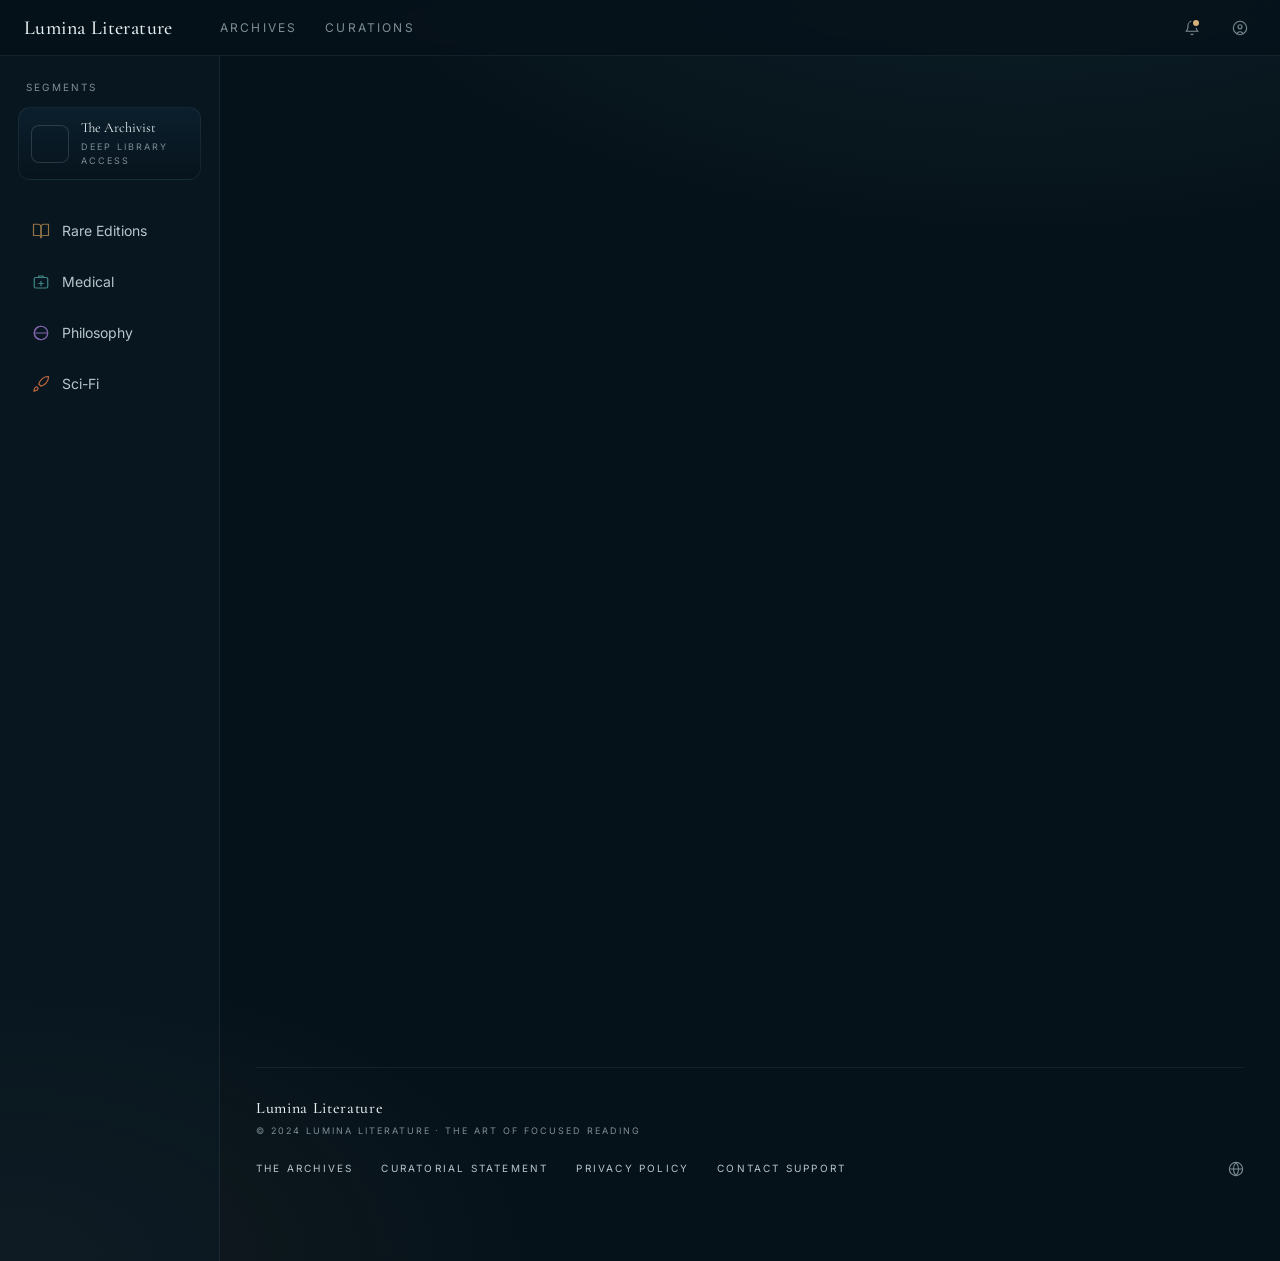
==== librarian.html @ d2cdc685 "Duplicate Lumina Literature design as starting baseline Imported source design (HTML, CSS, JS, video" ====
<!doctype html>
<html lang="en">
<head>
  <meta charset="utf-8" />
  <meta name="viewport" content="width=device-width, initial-scale=1" />
  <title>Lumina Literature — The Librarian's Study</title>
  <link rel="preconnect" href="https://fonts.googleapis.com" />
  <link rel="preconnect" href="https://fonts.gstatic.com" crossorigin />
  <link href="https://fonts.googleapis.com/css2?family=Cormorant+Garamond:ital,wght@0,400;0,500;0,600;1,400;1,500&family=Inter:wght@400;500;600&display=swap" rel="stylesheet" />
  <link rel="stylesheet" href="css/styles.css" />
</head>
<body>
  <div class="app">
    <header class="topbar">
      <a class="brand" href="index.html">Lumina Literature</a>
      <nav class="topnav">
        <a href="index.html">Archives</a>
        <a href="marketplace.html">Curations</a>
      </nav>
      <div class="topbar-right">
        <button class="icon-btn has-dot" aria-label="notifications">
          <svg width="16" height="16" viewBox="0 0 24 24" fill="none" stroke="currentColor" stroke-width="1.6" stroke-linecap="round" stroke-linejoin="round"><path d="M6 8a6 6 0 0 1 12 0c0 7 3 9 3 9H3s3-2 3-9"/><path d="M10.3 21a1.94 1.94 0 0 0 3.4 0"/></svg>
        </button>
        <button class="icon-btn" aria-label="profile">
          <svg width="16" height="16" viewBox="0 0 24 24" fill="none" stroke="currentColor" stroke-width="1.6" stroke-linecap="round" stroke-linejoin="round"><circle cx="12" cy="12" r="10"/><circle cx="12" cy="10" r="3"/><path d="M7 20.7c1-2 2.9-3.2 5-3.2s4 1.2 5 3.2"/></svg>
        </button>
        <button class="icon-btn menu-toggle" aria-label="menu">
          <svg width="16" height="16" viewBox="0 0 24 24" fill="none" stroke="currentColor" stroke-width="2"><line x1="4" y1="6" x2="20" y2="6"/><line x1="4" y1="12" x2="20" y2="12"/><line x1="4" y1="18" x2="20" y2="18"/></svg>
        </button>
      </div>
    </header>

    <aside class="sidebar">
      <div class="side-section">
        <div class="side-title">Segments</div>
        <div class="side-profile">
          <div class="avatar" style="background-image:url('https://images.unsplash.com/photo-1507003211169-0a1dd7228f2d?w=120&q=80')"></div>
          <div>
            <div class="name">The Archivist</div>
            <div class="role">Deep Library Access</div>
          </div>
        </div>
      </div>
      <div class="side-section">
        <div class="side-list" style="display:flex; flex-direction:column; gap:6px;">
          <a href="rare.html" class="side-link rare">
            <svg class="icn" viewBox="0 0 24 24" fill="none" stroke="currentColor" stroke-width="1.6" stroke-linecap="round" stroke-linejoin="round"><path d="M2 3h6a4 4 0 0 1 4 4v14a3 3 0 0 0-3-3H2z"/><path d="M22 3h-6a4 4 0 0 0-4 4v14a3 3 0 0 1 3-3h7z"/></svg>
            <span class="label">Rare Editions</span>
          </a>
          <a href="marketplace.html" class="side-link medical">
            <svg class="icn" viewBox="0 0 24 24" fill="none" stroke="currentColor" stroke-width="1.6" stroke-linecap="round" stroke-linejoin="round"><rect x="3" y="6" width="18" height="14" rx="2"/><path d="M12 11v6M9 14h6"/><path d="M9 6V4h6v2"/></svg>
            <span class="label">Medical</span>
          </a>
          <a href="philosophy.html" class="side-link philosophy">
            <svg class="icn" viewBox="0 0 24 24" fill="none" stroke="currentColor" stroke-width="1.6" stroke-linecap="round" stroke-linejoin="round"><circle cx="12" cy="12" r="9"/><path d="M12 3a9 9 0 0 0 0 18M3 12h18"/></svg>
            <span class="label">Philosophy</span>
          </a>
          <a href="scifi.html" class="side-link scifi">
            <svg class="icn" viewBox="0 0 24 24" fill="none" stroke="currentColor" stroke-width="1.6" stroke-linecap="round" stroke-linejoin="round"><path d="M4.5 16.5c-1.5 1.26-2 5-2 5s3.74-.5 5-2c.71-.84.7-2.13-.09-2.91a2.18 2.18 0 0 0-2.91-.09z"/><path d="M12 15l-3-3a22 22 0 0 1 2-3.95A12.88 12.88 0 0 1 22 2c0 2.72-.78 7.5-6 11a22.35 22.35 0 0 1-4 2z"/></svg>
            <span class="label">Sci-Fi</span>
          </a>
        </div>
      </div>
    </aside>

    <main class="main">
      <header class="page-head reveal" data-reveal>
        <div>
          <h1>The Librarian's Study</h1>
          <p>Ask about any volume, era, or philosophical thread. I have scoured the depths of the Lumina Archives for your query.</p>
        </div>
      </header>

      <section class="study">
        <div class="study-main">
          <div class="chat reveal" data-reveal>
            <div class="chat-msgs" id="chat-msgs">
              <div class="msg-row bot">
                <div class="msg-avatar">
                  <svg viewBox="0 0 24 24" fill="none" stroke="currentColor" stroke-width="1.8"><path d="M2 3h6a4 4 0 0 1 4 4v14a3 3 0 0 0-3-3H2z"/><path d="M22 3h-6a4 4 0 0 0-4 4v14a3 3 0 0 1 3-3h7z"/></svg>
                </div>
                <div class="msg bot">
                  Welcome to the Study. I have indexed the latest acquisitions from the
                  <em>Mid-Century Surrealism</em> wing. Are you seeking something that explores
                  the boundaries of reality, or perhaps a more structured philosophical discourse?
                </div>
              </div>
              <div class="chip-row">
                <button class="chip">Surrealist manifestos</button>
                <button class="chip">Epistemological studies</button>
              </div>
              <div class="msg-row user">
                <div class="msg-avatar">
                  <svg viewBox="0 0 24 24" fill="none" stroke="currentColor" stroke-width="1.8"><circle cx="12" cy="12" r="10"/><circle cx="12" cy="10" r="3"/><path d="M7 20.7c1-2 2.9-3.2 5-3.2s4 1.2 5 3.2"/></svg>
                </div>
                <div class="msg user">
                  I'm looking for something that feels like a "private library at midnight"
                  — atmospheric, dense, and intellectually demanding.
                </div>
              </div>
              <div class="msg-row bot">
                <div class="msg-avatar">
                  <svg viewBox="0 0 24 24" fill="none" stroke="currentColor" stroke-width="1.8"><path d="M2 3h6a4 4 0 0 1 4 4v14a3 3 0 0 0-3-3H2z"/><path d="M22 3h-6a4 4 0 0 0-4 4v14a3 3 0 0 1 3-3h7z"/></svg>
                </div>
                <div class="msg bot">
                  A sublime choice. Based on that "midnight" aura, I've curated three volumes
                  that possess the weight and shadows you're seeking.
                  <div class="recs">
                    <article class="rec">
                      <div class="cover" style="background:
                        linear-gradient(180deg, rgba(7,21,30,0.2) 0%, rgba(7,21,30,0.6) 100%),
                        url('https://images.unsplash.com/photo-1495640388908-05fa85288e61?w=600&q=80') center/cover no-repeat;"></div>
                      <h5>The Midnight Chronicles</h5>
                      <div class="sub">Eldon Wycliffe</div>
                    </article>
                    <article class="rec">
                      <div class="cover" style="background:
                        linear-gradient(180deg, rgba(7,21,30,0.2) 0%, rgba(7,21,30,0.6) 100%),
                        url('https://images.unsplash.com/photo-1521587760476-6c12a4b040da?w=600&q=80') center/cover no-repeat;"></div>
                      <h5>Silent Echoes of Reason</h5>
                      <div class="sub">F. Vianni Moreau</div>
                    </article>
                  </div>
                </div>
              </div>
            </div>

            <form class="composer" id="composer">
              <input id="prompt" placeholder="Message the Archivist..." />
              <button type="submit" class="send" aria-label="send">
                <svg width="16" height="16" viewBox="0 0 24 24" fill="none" stroke="currentColor" stroke-width="2" stroke-linecap="round" stroke-linejoin="round"><line x1="12" y1="19" x2="12" y2="5"/><polyline points="5 12 12 5 19 12"/></svg>
              </button>
            </form>
          </div>
        </div>

        <aside>
          <div class="aura-panel reveal" data-reveal>
            <div class="head">
              <span>Library Aura</span>
              <svg width="14" height="14" viewBox="0 0 24 24" fill="none" stroke="currentColor" stroke-width="1.5" opacity="0.4"><rect x="3" y="3" width="7" height="7"/><rect x="14" y="3" width="7" height="7"/><rect x="3" y="14" width="7" height="7"/><rect x="14" y="14" width="7" height="7"/></svg>
            </div>
            <div class="aura-visual"></div>
            <div class="aura-stat">
              <div class="row"><span>Atmosphere</span><span class="val">92% Dense</span></div>
              <div class="bar"><div class="fill" style="width: 92%;"></div></div>
            </div>
            <div class="aura-stat">
              <div class="row"><span>Intellectual Rigor</span><span class="val">88% High</span></div>
              <div class="bar"><div class="fill" style="width: 88%;"></div></div>
            </div>
            <div class="aura-stat">
              <div class="row"><span>Chronology</span><span class="val">19th Century</span></div>
              <div class="bar"><div class="fill" style="width: 72%;"></div></div>
            </div>
          </div>

          <div class="insight reveal" data-reveal>
            <div class="quote-glyph">"</div>
            <h3>Curator's Insight</h3>
            <blockquote>
              The midnight reader doesn't seek escape, but a deeper immersion into the
              silence that exists between the printed word. These selections require a
              patient mind and a steady hand.
            </blockquote>
            <div class="signature">Archivist's Signature</div>
          </div>

          <div class="themes-block reveal" data-reveal>
            <div class="themes-label">Associated Themes</div>
            <div class="themes-list">
              <span class="theme-pill">Noir Aesthetic</span>
              <span class="theme-pill">Existentialism</span>
              <span class="theme-pill">Tome</span>
              <span class="theme-pill">Night Sky</span>
            </div>
          </div>
        </aside>
      </section>

      <footer class="footer">
        <div class="brand-blk">
          Lumina Literature
          <div class="copyright">© 2024 Lumina Literature · The Art of Focused Reading</div>
        </div>
        <div class="links">
          <a href="#">The Archives</a>
          <a href="#">Curatorial Statement</a>
          <a href="#">Privacy Policy</a>
          <a href="#">Contact Support</a>
        </div>
        <div class="icons">
          <a href="#" aria-label="web"><svg width="16" height="16" viewBox="0 0 24 24" fill="none" stroke="currentColor" stroke-width="1.6"><circle cx="12" cy="12" r="10"/><path d="M2 12h20M12 2a15 15 0 0 1 0 20M12 2a15 15 0 0 0 0 20"/></svg></a>
        </div>
      </footer>
    </main>
  </div>

  <script type="module" src="/js/app.js"></script>
</body>
</html>
---- css/styles.css ----
/* Lumina Literature — shared styles */
:root {
  --bg-0: #06121a;
  --bg-1: #0a1d2a;
  --bg-2: #0f2735;
  --bg-3: #143040;
  --line: rgba(180, 210, 220, 0.08);
  --line-strong: rgba(180, 210, 220, 0.18);
  --ink: #e7eef0;
  --ink-soft: #b8c6cc;
  --ink-mute: #7d8e94;
  --gold: #d6b27a;
  --gold-soft: #b89968;
  --teal: #4ea3a0;
  --accent: #c3a572;
  --danger: #d97c66;
  --rare: #b88a52;
  --philosophy: #a17ad1;
  --scifi: #ec7d4a;
  --medical: #4ea3a0;
  --serif: 'Cormorant Garamond', 'EB Garamond', 'Playfair Display', Georgia, serif;
  --sans: 'Inter', system-ui, -apple-system, 'Segoe UI', sans-serif;
}

* { box-sizing: border-box; margin: 0; padding: 0; }

html, body {
  background: var(--bg-0);
  color: var(--ink);
  font-family: var(--sans);
  font-size: 14px;
  line-height: 1.5;
  min-height: 100vh;
  -webkit-font-smoothing: antialiased;
}

body {
  background:
    radial-gradient(1200px 600px at 80% -10%, rgba(78, 163, 160, 0.12), transparent 60%),
    radial-gradient(900px 500px at 0% 100%, rgba(214, 178, 122, 0.06), transparent 60%),
    var(--bg-0);
}

a { color: inherit; text-decoration: none; }
button { font-family: inherit; cursor: pointer; border: none; background: none; color: inherit; }

.app { display: grid; grid-template-columns: 240px 1fr; min-height: 100vh; }

.topbar {
  grid-column: 1 / -1; display: grid;
  grid-template-columns: 240px 1fr auto;
  align-items: center; height: 56px;
  padding: 0 24px 0 0;
  border-bottom: 1px solid var(--line);
  background: rgba(6, 18, 26, 0.85);
  backdrop-filter: blur(8px);
  position: sticky; top: 0; z-index: 50;
}

.brand { font-family: var(--serif); font-size: 20px; letter-spacing: 0.02em; padding: 0 24px; color: var(--ink); font-weight: 500; text-decoration: none; display: inline-flex; align-items: center; height: 100%; transition: color 0.2s ease; }
.brand:hover { color: var(--gold); }

.topnav { display: flex; gap: 28px; align-items: center; }
.topnav a { font-size: 12px; letter-spacing: 0.18em; text-transform: uppercase; color: var(--ink-mute); transition: color 0.2s ease; }
.topnav a:hover, .topnav a.active { color: var(--ink); }

.topbar-right { display: flex; gap: 16px; align-items: center; }
.search {
  background: var(--bg-2); border: 1px solid var(--line);
  border-radius: 6px; padding: 6px 12px 6px 30px;
  font-size: 12px; color: var(--ink-soft); width: 220px;
  background-image: url("data:image/svg+xml;utf8,<svg xmlns='http://www.w3.org/2000/svg' width='14' height='14' viewBox='0 0 24 24' fill='none' stroke='%237d8e94' stroke-width='2' stroke-linecap='round' stroke-linejoin='round'><circle cx='11' cy='11' r='8'/><path d='m21 21-4.3-4.3'/></svg>");
  background-repeat: no-repeat; background-position: 10px center;
}
.search:focus { outline: none; border-color: var(--line-strong); }

.icon-btn { width: 32px; height: 32px; border-radius: 6px; display: inline-flex; align-items: center; justify-content: center; color: var(--ink-mute); transition: background 0.2s ease, color 0.2s ease; }
.icon-btn:hover { background: var(--bg-2); color: var(--ink); }

.sidebar { border-right: 1px solid var(--line); padding: 24px 18px; background: rgba(10, 29, 42, 0.4); min-height: calc(100vh - 56px); }
.side-section { margin-bottom: 28px; }
.side-title { font-size: 10px; letter-spacing: 0.22em; text-transform: uppercase; color: var(--ink-mute); margin-bottom: 12px; padding: 0 8px; }
.side-list { list-style: none; display: flex; flex-direction: column; gap: 2px; }
.side-item { display: flex; align-items: center; gap: 10px; padding: 8px 10px; border-radius: 6px; font-size: 13px; color: var(--ink-soft); cursor: pointer; transition: background 0.15s ease, color 0.15s ease; }
.side-item:hover { background: rgba(255,255,255,0.03); color: var(--ink); }
.side-item.active { background: rgba(78, 163, 160, 0.08); color: var(--ink); }
.side-item .dot { width: 8px; height: 8px; border-radius: 2px; background: var(--ink-mute); flex-shrink: 0; }
.side-item.rare .dot { background: var(--rare); }
.side-item.medical .dot { background: var(--medical); }
.side-item.philosophy .dot { background: var(--philosophy); }
.side-item.scifi .dot { background: var(--scifi); }

.main { padding: 36px 48px 64px; overflow: hidden; }

.hero {
  position: relative; border-radius: 14px; overflow: hidden;
  border: 1px solid var(--line);
  background:
    radial-gradient(800px 400px at 80% 20%, rgba(78, 163, 160, 0.18), transparent 60%),
    linear-gradient(180deg, #0d2230, #07151e 70%);
  padding: 56px 56px 72px; min-height: 480px;
  display: flex; flex-direction: column; justify-content: center;
  isolation: isolate;
}
.hero::before {
  content: ''; position: absolute; inset: 0;
  background:
    linear-gradient(135deg, rgba(13, 34, 48, 0.55) 0%, rgba(7, 21, 30, 0.85) 100%),
    url('https://images.unsplash.com/photo-1507842217343-583bb7270b66?w=1800&q=80') center/cover no-repeat;
  z-index: 0;
}
.hero-canvas {
  position: absolute; inset: 0;
  width: 100%; height: 100%;
  z-index: 1; pointer-events: none;
  display: block;
}
.hero::after {
  content: ''; position: absolute; inset: 0;
  background:
    radial-gradient(70% 100% at 0% 100%, rgba(7, 21, 30, 0.75), transparent 60%),
    linear-gradient(90deg, rgba(7, 21, 30, 0.5) 0%, transparent 55%);
  z-index: 2; pointer-events: none;
}
.hero-illustration { display: none; }
.hero > .reveal,
.hero > h1,
.hero > p,
.hero > .cta-row { position: relative; z-index: 3; }

.thumb {
  filter: grayscale(0.55) contrast(1.05) brightness(0.95);
  transition: transform 0.25s ease, border-color 0.25s ease, filter 0.25s ease;
}
.thumb:hover { filter: grayscale(0.2) contrast(1.05) brightness(1); }

.book .cover, .feature-card .bg, .ambient, .rec .cover, .volume-card .bg {
  background-size: cover !important;
  background-position: center !important;
}

.eyebrow { display: inline-flex; align-items: center; gap: 8px; font-size: 10px; letter-spacing: 0.32em; text-transform: uppercase; color: var(--gold); margin-bottom: 24px; }
.eyebrow::before { content: ''; display: inline-block; width: 24px; height: 1px; background: var(--gold); }

.hero h1 { font-family: var(--serif); font-weight: 400; font-size: clamp(40px, 5vw, 64px); line-height: 1.05; letter-spacing: 0.005em; max-width: 16ch; margin-bottom: 22px; }
.hero h1 em { font-style: italic; color: var(--gold); }
.hero p.lede { color: var(--ink-soft); max-width: 46ch; font-size: 15px; margin-bottom: 32px; }

.cta-row { display: flex; gap: 12px; }
.btn { display: inline-flex; align-items: center; gap: 10px; padding: 12px 22px; border-radius: 6px; font-size: 11px; letter-spacing: 0.2em; text-transform: uppercase; border: 1px solid transparent; transition: transform 0.15s ease, background 0.2s ease, border-color 0.2s ease; }
.btn-primary { background: var(--gold); color: #1a1208; font-weight: 600; }
.btn-primary:hover { background: #e3c28a; transform: translateY(-1px); }
.btn-ghost { background: transparent; color: var(--ink); border-color: var(--line-strong); }
.btn-ghost:hover { border-color: var(--ink-soft); }

.section { margin-top: 48px; }
.section-head { display: flex; align-items: baseline; justify-content: space-between; margin-bottom: 18px; }
.section-head h2 { font-family: var(--serif); font-size: 22px; font-weight: 500; letter-spacing: 0.01em; }
.section-head .more { font-size: 10px; letter-spacing: 0.22em; text-transform: uppercase; color: var(--ink-mute); }
.section-head .more:hover { color: var(--ink); }

.trending { display: grid; grid-template-columns: 1.4fr 1fr; gap: 20px; }
.volume-card { position: relative; border-radius: 12px; overflow: hidden; border: 1px solid var(--line); background: var(--bg-1); min-height: 240px; display: flex; align-items: flex-end; padding: 22px; transition: transform 0.25s ease, border-color 0.25s ease; isolation: isolate; }
.volume-card::before { content: ''; position: absolute; inset: 0; background: linear-gradient(180deg, transparent 30%, rgba(0,0,0,0.7) 100%); z-index: 1; }
.volume-card .bg { position: absolute; inset: 0; z-index: 0; background-size: cover; background-position: center; transition: transform 0.6s ease; }
.volume-card:hover { transform: translateY(-3px); border-color: var(--line-strong); }
.volume-card:hover .bg { transform: scale(1.04); }
.volume-card .meta { position: relative; z-index: 2; color: var(--ink); }
.volume-card .tag { display: inline-block; font-size: 9px; letter-spacing: 0.28em; text-transform: uppercase; color: var(--gold); margin-bottom: 10px; }
.volume-card h3 { font-family: var(--serif); font-size: 26px; font-weight: 500; line-height: 1.15; margin-bottom: 8px; max-width: 18ch; }
.volume-card p { font-size: 13px; color: var(--ink-soft); max-width: 38ch; }
.volume-card .curator { margin-top: 12px; font-size: 11px; color: var(--ink-mute); letter-spacing: 0.06em; }

.curated { display: grid; grid-template-columns: 280px 1fr; gap: 24px; align-items: start; }
.curated-intro h2 { font-family: var(--serif); font-size: 22px; font-weight: 500; margin-bottom: 12px; }
.curated-intro p { font-size: 13px; color: var(--ink-soft); }
.curated-list { list-style: none; margin-top: 18px; display: flex; flex-direction: column; gap: 6px; }
.curated-list li { display: flex; align-items: center; gap: 10px; font-size: 13px; padding: 8px 10px; border-radius: 6px; color: var(--ink-soft); cursor: pointer; transition: background 0.15s ease, color 0.15s ease; }
.curated-list li:hover { background: rgba(255,255,255,0.03); color: var(--ink); }
.curated-list li::before { content: ''; width: 8px; height: 8px; border-radius: 2px; background: currentColor; }
.curated-list li.rare { color: var(--rare); }
.curated-list li.medical { color: var(--medical); }
.curated-list li.philosophy { color: var(--philosophy); }
.curated-list li.scifi { color: var(--scifi); }

.curated-grid { display: grid; grid-template-columns: repeat(2, 1fr); gap: 16px; }
.thumb { aspect-ratio: 1.1 / 1; border-radius: 10px; border: 1px solid var(--line); background: var(--bg-1); background-size: cover; background-position: center; transition: transform 0.25s ease, border-color 0.25s ease; }
.thumb:hover { transform: translateY(-2px); border-color: var(--line-strong); }

.footer { margin-top: 64px; padding-top: 24px; border-top: 1px solid var(--line); display: flex; justify-content: space-between; font-size: 11px; color: var(--ink-mute); letter-spacing: 0.08em; }
.footer .links { display: flex; gap: 22px; }

.page-head { display: flex; justify-content: space-between; align-items: flex-end; margin-bottom: 28px; }
.page-head h1 { font-family: var(--serif); font-size: 38px; font-weight: 500; margin-bottom: 6px; }
.page-head p { color: var(--ink-soft); max-width: 56ch; font-size: 14px; }

.feature-row { display: grid; grid-template-columns: 1.5fr 1fr; gap: 20px; margin-bottom: 36px; }
.feature-card { position: relative; border-radius: 12px; overflow: hidden; border: 1px solid var(--line); min-height: 260px; background: linear-gradient(135deg, #0a2230, #0a1a26); padding: 26px; display: flex; flex-direction: column; justify-content: flex-end; }
.feature-card .bg { position: absolute; inset: 0; background-size: cover; background-position: center; opacity: 0.7; }
.feature-card .scrim { position: absolute; inset: 0; background: linear-gradient(180deg, transparent 30%, rgba(4,12,18,0.85)); }
.feature-card .meta { position: relative; z-index: 1; }
.feature-card .tag { font-size: 10px; letter-spacing: 0.28em; text-transform: uppercase; color: var(--gold); }
.feature-card h2 { font-family: var(--serif); font-size: 38px; font-weight: 400; line-height: 1.05; margin-top: 8px; }
.feature-card .by { color: var(--ink-mute); font-size: 12px; margin-top: 8px; letter-spacing: 0.06em; }

.notes-card { border: 1px solid var(--line); border-radius: 12px; background: linear-gradient(180deg, #0c2230, #0a1a26); padding: 22px; display: flex; flex-direction: column; }
.notes-card h3 { font-family: var(--serif); font-size: 22px; font-weight: 500; margin-bottom: 10px; }
.notes-card p { color: var(--ink-soft); font-size: 13px; margin-bottom: 14px; }
.notes-card .price { margin-top: auto; display: flex; justify-content: space-between; align-items: baseline; border-top: 1px dashed var(--line-strong); padding-top: 12px; }
.notes-card .price .num { font-family: var(--serif); font-size: 22px; color: var(--gold); }
.notes-card .price .label { font-size: 10px; letter-spacing: 0.18em; color: var(--ink-mute); text-transform: uppercase; }

.catalog { display: grid; grid-template-columns: repeat(4, 1fr); gap: 18px; }
.book { border: 1px solid var(--line); border-radius: 12px; background: var(--bg-1); padding: 14px; display: flex; flex-direction: column; transition: transform 0.25s ease, border-color 0.25s ease; }
.book:hover { transform: translateY(-3px); border-color: var(--line-strong); }
.book .cover { aspect-ratio: 1 / 1.1; border-radius: 8px; background: linear-gradient(135deg, #1a3445, #0c1d2a); background-size: cover; background-position: center; margin-bottom: 14px; position: relative; overflow: hidden; }
.book .cover::after { content: ''; position: absolute; inset: 0; box-shadow: inset 0 -40px 60px rgba(0,0,0,0.5); }
.book h4 { font-family: var(--serif); font-size: 18px; font-weight: 500; margin-bottom: 4px; }
.book .sub { font-size: 11px; color: var(--ink-mute); letter-spacing: 0.1em; text-transform: uppercase; margin-bottom: 12px; }
.book .row { margin-top: auto; display: flex; justify-content: space-between; align-items: center; }
.book .price-tag { font-family: var(--serif); font-size: 18px; color: var(--gold); }
.book .add { font-size: 10px; letter-spacing: 0.18em; text-transform: uppercase; color: var(--ink-soft); border: 1px solid var(--line-strong); border-radius: 4px; padding: 6px 10px; transition: background 0.15s ease, color 0.15s ease; }
.book .add:hover { background: var(--gold); color: #1a1208; border-color: var(--gold); }

.divider-quote { margin: 64px auto; text-align: center; font-family: var(--serif); font-style: italic; color: var(--ink-mute); max-width: 50ch; font-size: 14px; letter-spacing: 0.06em; }

.study { display: grid; grid-template-columns: 1fr 320px; gap: 22px; align-items: start; }
.study-main { display: flex; flex-direction: column; gap: 22px; }
.ambient-row { display: grid; grid-template-columns: repeat(2, 1fr); gap: 16px; }
.ambient { border: 1px solid var(--line); border-radius: 10px; background: var(--bg-1); height: 100px; background-size: cover; background-position: center; }

.chat { border: 1px solid var(--line); border-radius: 14px; background: linear-gradient(180deg, rgba(10,29,42,0.6), rgba(7,18,26,0.6)); padding: 22px; min-height: 380px; display: flex; flex-direction: column; gap: 16px; }
.chat-msgs { display: flex; flex-direction: column; gap: 14px; }

.msg { max-width: 80%; padding: 12px 16px; font-size: 13px; line-height: 1.55; border-radius: 12px; border: 1px solid var(--line); }
.msg.user { background: rgba(78, 163, 160, 0.10); border-color: rgba(78, 163, 160, 0.25); align-self: flex-end; color: var(--ink); }
.msg.bot { background: rgba(214, 178, 122, 0.06); border-color: rgba(214, 178, 122, 0.2); align-self: flex-start; color: var(--ink-soft); }
.msg .meta { font-size: 10px; letter-spacing: 0.2em; text-transform: uppercase; color: var(--ink-mute); margin-bottom: 6px; }

.recs { display: grid; grid-template-columns: repeat(2, 1fr); gap: 12px; margin-top: 4px; }
.rec { border: 1px solid var(--line-strong); border-radius: 10px; padding: 10px; background: var(--bg-2); }
.rec .cover { aspect-ratio: 1 / 0.95; border-radius: 6px; background: linear-gradient(135deg, #2a1a14, #0c0608); background-size: cover; background-position: center; margin-bottom: 8px; }
.rec h5 { font-family: var(--serif); font-size: 14px; font-weight: 500; }
.rec .sub { font-size: 10px; color: var(--ink-mute); letter-spacing: 0.12em; text-transform: uppercase; margin-top: 2px; }

.composer { margin-top: auto; display: flex; gap: 8px; border: 1px solid var(--line); border-radius: 10px; background: var(--bg-2); padding: 6px 6px 6px 14px; align-items: center; }
.composer input { flex: 1; background: transparent; border: none; color: var(--ink); font: inherit; outline: none; font-size: 13px; padding: 8px 0; }
.composer input::placeholder { color: var(--ink-mute); }
.composer .send { background: var(--gold); color: #1a1208; border-radius: 6px; padding: 8px 14px; font-size: 11px; letter-spacing: 0.18em; text-transform: uppercase; font-weight: 600; }
.composer .send:hover { background: #e3c28a; }

.insight { border: 1px solid var(--line); border-radius: 12px; padding: 22px; background: linear-gradient(180deg, rgba(78,163,160,0.08), rgba(7,18,26,0.4)); position: sticky; top: 80px; }
.insight h3 { font-family: var(--serif); font-size: 18px; font-weight: 500; margin-bottom: 12px; }
.insight blockquote { font-family: var(--serif); font-style: italic; color: var(--ink-soft); border-left: 2px solid var(--gold); padding-left: 12px; font-size: 14px; line-height: 1.55; margin-bottom: 16px; }
.insight .small { font-size: 11px; color: var(--ink-mute); letter-spacing: 0.12em; text-transform: uppercase; margin-bottom: 10px; }
.insight ul { list-style: none; display: flex; flex-direction: column; gap: 8px; }
.insight ul li { font-size: 12px; color: var(--ink-soft); display: flex; gap: 10px; align-items: baseline; }
.insight ul li::before { content: '•'; color: var(--gold); }

.reveal { opacity: 0; }

img, svg, video { max-width: 100%; height: auto; display: block; }

/* ============ Responsive ============ */

@media (max-width: 1280px) {
  .main { padding: 32px 36px 56px; }
  .catalog { gap: 14px; }
  .topbar { grid-template-columns: 220px 1fr auto; }
  .app { grid-template-columns: 220px 1fr; }
}

@media (max-width: 1100px) {
  .app { grid-template-columns: 1fr; }
  .topbar { grid-template-columns: auto 1fr auto; padding-right: 16px; }
  .brand { padding: 0 18px; }
  .sidebar {
    position: fixed; top: 56px; left: 0;
    width: 280px; max-width: 86vw; height: calc(100vh - 56px);
    z-index: 60; background: var(--bg-1);
    transform: translateX(-105%);
    transition: transform 0.3s ease;
    overflow-y: auto;
    border-right: 1px solid var(--line-strong);
  }
  body.sidebar-open .sidebar { transform: translateX(0); }
  body.sidebar-open::after {
    content: ''; position: fixed; inset: 56px 0 0 0;
    background: rgba(0,0,0,0.55); z-index: 55;
    backdrop-filter: blur(2px);
  }
  .main { padding: 28px 32px 56px; }
  .trending, .feature-row, .study, .curated { grid-template-columns: 1fr; }
  .catalog { grid-template-columns: repeat(3, 1fr); }
  .hero { padding: 48px 40px 56px; min-height: 380px; }
  .insight { position: static; }
}

@media (max-width: 820px) {
  .topnav { gap: 18px; }
  .topnav a { font-size: 11px; letter-spacing: 0.14em; }
  .search { width: 160px; }
  .main { padding: 24px 20px 48px; }
  .hero { padding: 40px 28px 48px; min-height: 340px; }
  .hero h1 { font-size: clamp(34px, 6vw, 48px); }
  .catalog { grid-template-columns: repeat(2, 1fr); }
  .page-head { flex-direction: column; align-items: flex-start; gap: 12px; }
  .page-head h1 { font-size: 30px; }
  .feature-card h2 { font-size: 30px; }
  .feature-card { min-height: 220px; padding: 22px; }
  .notes-card { padding: 20px; }
  .section { margin-top: 40px; }
  .footer { flex-wrap: wrap; gap: 12px; }
}

@media (max-width: 640px) {
  .topbar { height: 52px; padding: 0 10px 0 0; }
  .brand { font-size: 17px; padding: 0 12px; letter-spacing: 0.01em; }
  .topnav { display: none; }
  .search { display: none; }
  .topbar-right { gap: 6px; }
  .icon-btn { width: 36px; height: 36px; }
  .sidebar { top: 52px; height: calc(100vh - 52px); }
  body.sidebar-open::after { inset: 52px 0 0 0; }
  .main { padding: 20px 16px 40px; }
  .hero { padding: 32px 22px 40px; border-radius: 10px; min-height: 280px; }
  .hero h1 { font-size: clamp(28px, 8vw, 40px); margin-bottom: 16px; max-width: 100%; }
  .hero p.lede { font-size: 14px; margin-bottom: 22px; }
  .cta-row { flex-direction: column; align-items: stretch; }
  .btn { justify-content: center; padding: 13px 20px; }
  .section { margin-top: 32px; }
  .section-head { flex-wrap: wrap; gap: 8px; }
  .section-head h2 { font-size: 19px; }
  .volume-card { min-height: 200px; padding: 18px; }
  .volume-card h3 { font-size: 22px; }
  .curated-grid { gap: 12px; }
  .ambient-row { grid-template-columns: 1fr; }
  .ambient { height: 80px; }
  .feature-card { min-height: 200px; padding: 18px; }
  .feature-card h2 { font-size: 26px; }
  .notes-card { padding: 18px; }
  .catalog { grid-template-columns: repeat(2, 1fr); gap: 12px; }
  .book { padding: 12px; }
  .book h4 { font-size: 16px; }
  .book .price-tag { font-size: 16px; }
  .chat { padding: 16px; min-height: 320px; }
  .msg { max-width: 92%; padding: 11px 14px; }
  .recs { grid-template-columns: 1fr; }
  .insight { padding: 18px; }
  .footer { flex-direction: column; gap: 10px; align-items: flex-start; }
  .page-head h1 { font-size: 26px; }
  .divider-quote { margin: 40px auto; font-size: 13px; }
}

@media (max-width: 400px) {
  .brand { font-size: 15px; }
  .catalog { grid-template-columns: 1fr; }
  .curated-grid { grid-template-columns: 1fr; }
  .hero h1 { font-size: 26px; }
  .feature-card h2 { font-size: 22px; }
}

@media (hover: none) {
  .volume-card:hover, .thumb:hover, .book:hover { transform: none; }
  .volume-card:hover .bg { transform: none; }
}

/* ========================================================================
   Design v2 — Lumina Literature mockup components
   ======================================================================== */

/* --- Top bar refinements --- */
.topbar { padding-right: 24px; }
.topnav a { position: relative; padding: 18px 0; }
.topnav a.active { color: var(--ink); }
.topnav a.active::after {
  content: ''; position: absolute; left: 0; right: 0; bottom: 14px;
  height: 1px; background: var(--ink);
}
.icon-btn { position: relative; }
.icon-btn.has-dot::after {
  content: ''; position: absolute; top: 8px; right: 9px;
  width: 6px; height: 6px; border-radius: 50%; background: var(--gold);
  box-shadow: 0 0 0 2px var(--bg-0);
}
.menu-toggle { display: none; }
@media (max-width: 1100px) {
  .menu-toggle { display: inline-flex; }
}

/* --- App layout variants --- */
.app.no-sidebar { grid-template-columns: 1fr; }
.app.no-sidebar .topbar { grid-template-columns: auto 1fr auto; }
.app.no-sidebar .brand { padding-left: 32px; }
.app.no-sidebar > .main { grid-column: 1 / -1; }
.app.no-sidebar .sidebar { display: none; }

/* --- Sidebar profile + segments --- */
.side-profile {
  display: flex; gap: 12px; align-items: center;
  padding: 12px; margin-bottom: 18px;
  border: 1px solid var(--line); border-radius: 12px;
  background: linear-gradient(180deg, rgba(13,34,48,0.8), rgba(7,18,26,0.4));
}
.side-profile .avatar {
  width: 38px; height: 38px; border-radius: 8px;
  background: linear-gradient(135deg, #2a1d10, #06131c);
  background-size: cover; background-position: center;
  border: 1px solid var(--line-strong); flex-shrink: 0;
}
.side-profile .name { font-family: var(--serif); font-size: 14px; color: var(--ink); line-height: 1.15; }
.side-profile .role { font-size: 9px; letter-spacing: 0.22em; text-transform: uppercase; color: var(--ink-mute); margin-top: 4px; }

.segments-label .sub { font-size: 11px; color: var(--ink-mute); text-transform: none; letter-spacing: 0; margin-top: 4px; padding: 0 8px; font-family: var(--serif); }

.side-link {
  display: flex; align-items: center; gap: 12px;
  padding: 12px 14px; border-radius: 10px;
  font-size: 14px; color: var(--ink-soft);
  cursor: pointer; text-decoration: none;
  transition: background 0.15s ease, color 0.15s ease;
}
.side-link:hover, .side-link.active {
  background: rgba(255,255,255,0.04);
  color: var(--ink);
  border: 1px solid var(--line);
}
.side-link.active { background: rgba(78, 163, 160, 0.06); border-color: var(--line-strong); }
.side-link .icn { width: 18px; height: 18px; flex-shrink: 0; opacity: 0.8; }
.side-link.rare .icn { color: var(--rare); }
.side-link.medical .icn { color: var(--medical); }
.side-link.philosophy .icn { color: var(--philosophy); }
.side-link.scifi .icn { color: var(--scifi); }
.side-link .label { flex: 1; }

/* --- Hero refinements --- */
.hero { min-height: 540px; }
.hero .eyebrow { color: var(--ink-mute); margin-bottom: 18px; }
.hero h1 { letter-spacing: -0.005em; }
.hero h1 em { font-weight: 300; }
.btn-light { background: #f4ede2; color: #1a1208; }
.btn-light:hover { background: #fff; transform: translateY(-1px); }
.btn-ghost {
  background: rgba(7, 21, 30, 0.5);
  color: var(--ink);
  border: 1px solid var(--line-strong);
  backdrop-filter: blur(6px);
}
.btn-ghost svg { width: 11px; height: 11px; }

.scroll-indicator {
  position: absolute; bottom: 20px; left: 50%; transform: translateX(-50%);
  font-size: 9px; letter-spacing: 0.32em; text-transform: uppercase;
  color: var(--ink-mute); display: flex; flex-direction: column; align-items: center; gap: 8px;
  z-index: 4; pointer-events: none;
}
.scroll-indicator::after { content: ''; width: 1px; height: 26px; background: var(--ink-mute); opacity: 0.5; }

.ask-librarian {
  position: absolute; bottom: 24px; right: 24px;
  display: inline-flex; align-items: center; gap: 8px;
  padding: 10px 16px; border-radius: 999px;
  background: #f4ede2; color: #1a1208;
  font-size: 10px; letter-spacing: 0.22em; text-transform: uppercase; font-weight: 600;
  z-index: 4; text-decoration: none;
  transition: transform 0.2s ease, box-shadow 0.2s ease;
  box-shadow: 0 8px 30px rgba(0,0,0,0.4);
}
.ask-librarian:hover { transform: translateY(-1px); box-shadow: 0 12px 36px rgba(0,0,0,0.5); }
.ask-librarian svg { width: 13px; height: 13px; }

/* --- Section heads with underline accent --- */
.section-head h2 { position: relative; padding-bottom: 8px; }
.section-head h2::after {
  content: ''; position: absolute; left: 0; bottom: 0;
  width: 32px; height: 2px; background: var(--gold);
}

/* --- Volume cards (Trending) bigger version --- */
.volume-card { min-height: 320px; padding: 28px; }
.volume-card h3 { font-size: 30px; max-width: 14ch; }
.volume-card.right h3 { font-size: 26px; }
.volume-card .accent-line { width: 60px; height: 1px; background: var(--gold); margin-top: 12px; }

/* --- Curated Segments — arrow-row layout --- */
.curated { grid-template-columns: 1fr 1.2fr; gap: 36px; }
.segment-rows { display: flex; flex-direction: column; gap: 4px; margin-top: 18px; }
.segment-row {
  display: flex; align-items: center; gap: 14px;
  padding: 14px 16px; border-radius: 10px;
  border: 1px solid transparent;
  font-family: var(--serif); font-size: 18px;
  color: var(--ink); cursor: pointer; text-decoration: none;
  transition: background 0.2s ease, border-color 0.2s ease;
}
.segment-row:hover { background: rgba(10, 29, 42, 0.4); border-color: var(--line); }
.segment-row .icn { width: 18px; height: 18px; flex-shrink: 0; }
.segment-row .name { flex: 1; }
.segment-row .arr { width: 14px; height: 14px; opacity: 0.4; transition: transform 0.2s ease, opacity 0.2s ease; }
.segment-row:hover .arr { opacity: 1; transform: translateX(3px); }
.segment-row.rare .icn { color: var(--rare); }
.segment-row.medical .icn { color: var(--medical); }
.segment-row.philosophy .icn { color: var(--philosophy); }
.segment-row.scifi .icn { color: var(--scifi); }

/* --- Marketplace page-head refinements --- */
.page-head { align-items: flex-start; }
.page-head h1 { font-size: 56px; line-height: 1.05; max-width: 14ch; }
.page-head p { max-width: 50ch; margin-top: 8px; }
.accent-pill {
  display: inline-flex; align-items: center; padding: 6px 14px;
  border: 1px solid var(--medical); border-radius: 999px;
  font-size: 9px; letter-spacing: 0.26em; text-transform: uppercase;
  color: var(--medical); white-space: nowrap;
}
.accent-bar {
  height: 2px; border-radius: 1px; margin-top: 22px; margin-bottom: 38px;
  background: linear-gradient(90deg, var(--medical) 0%, var(--medical) 35%, var(--line) 35%, var(--line) 100%);
}

/* --- Feature card refinements (Anatomia Universale) --- */
.feature-card { min-height: 320px; padding: 32px; }
.feature-card .tag { color: var(--medical); margin-bottom: 8px; }
.feature-card h2 { font-size: 44px; }
.feature-card .price-row {
  display: flex; align-items: center; gap: 18px; margin-top: 24px;
}
.feature-card .review-btn {
  background: #f4ede2; color: #1a1208;
  padding: 12px 22px; border-radius: 8px;
  font-size: 11px; letter-spacing: 0.16em; text-transform: uppercase; font-weight: 600;
  border: none; cursor: pointer;
}
.feature-card .review-btn:hover { background: #fff; }
.feature-card .price-large { font-family: var(--serif); font-size: 22px; color: var(--ink); }

.notes-card .head {
  display: flex; align-items: center; gap: 10px; margin-bottom: 12px;
}
.notes-card .head .ico {
  width: 32px; height: 32px; border-radius: 6px;
  background: rgba(78,163,160,0.1); color: var(--medical);
  display: inline-flex; align-items: center; justify-content: center;
  border: 1px solid rgba(78,163,160,0.25);
}
.notes-card .stat-row {
  display: flex; justify-content: space-between; align-items: center;
  border-top: 1px solid var(--line); padding-top: 14px; margin-top: auto;
}
.notes-card .stat-label { font-size: 9px; letter-spacing: 0.22em; text-transform: uppercase; color: var(--ink-mute); }
.notes-card .stat-val { font-family: var(--serif); font-size: 22px; color: var(--ink); }

/* --- Catalog tools (filter / grid icons) --- */
.section-head .tools { display: flex; gap: 8px; }
.section-head .tools .icon-btn { width: 30px; height: 30px; }

/* --- Book card v2 (with detailed metadata + tags) --- */
.book .cover { aspect-ratio: 1 / 1.4; margin-bottom: 16px; }
.book h4 { font-size: 17px; margin-bottom: 4px; }
.book .sub { margin-bottom: 12px; }
.book .price-tag { color: var(--medical); }
.book .pillrow { display: flex; gap: 6px; flex-wrap: wrap; margin-top: 12px; padding-top: 12px; border-top: 1px solid var(--line); }
.book .pill {
  font-size: 8px; letter-spacing: 0.2em; text-transform: uppercase;
  padding: 4px 8px; border-radius: 3px;
  background: rgba(78,163,160,0.1); color: var(--medical);
  border: 1px solid rgba(78,163,160,0.3);
}
.book .pill.rare { color: var(--rare); background: rgba(184,138,82,0.1); border-color: rgba(184,138,82,0.3); }
.book .pill.bestseller { color: var(--scifi); background: rgba(236,125,74,0.1); border-color: rgba(236,125,74,0.3); }

.book.has-spark { position: relative; }
.book.has-spark .spark {
  position: absolute; bottom: -10px; right: -10px;
  width: 36px; height: 36px; border-radius: 8px;
  background: var(--bg-2); border: 1px solid var(--line-strong);
  display: inline-flex; align-items: center; justify-content: center;
  color: var(--medical); box-shadow: 0 6px 20px rgba(0,0,0,0.4);
}

/* --- TRANSITIONING TO divider --- */
.transitioning {
  margin: 80px auto 40px; text-align: center;
}
.transitioning .label { font-size: 9px; letter-spacing: 0.32em; text-transform: uppercase; color: var(--ink-mute); margin-bottom: 12px; }
.transitioning .name { font-family: var(--serif); font-size: 18px; color: var(--ink-soft); font-style: italic; }
.transitioning::after {
  content: ''; display: block; width: 80px; height: 1px; background: var(--line-strong); margin: 18px auto 0;
}

/* --- Chat refinements (avatars, white user bubble, chips) --- */
.chat { padding: 26px; gap: 18px; }
.chat-msgs { gap: 22px; }

.msg-row { display: flex; gap: 14px; align-items: flex-start; }
.msg-row.user { flex-direction: row-reverse; }
.msg-row.user .msg { background: #f4ede2; color: #1a1208; border: none; max-width: 75%; }
.msg-avatar {
  width: 36px; height: 36px; border-radius: 8px;
  background: rgba(255,255,255,0.04); border: 1px solid var(--line);
  display: inline-flex; align-items: center; justify-content: center;
  color: var(--ink-mute); flex-shrink: 0;
}
.msg-avatar svg { width: 16px; height: 16px; }
.msg-row.user .msg-avatar { background: #f4ede2; color: #1a1208; border-color: #f4ede2; }

.msg.bot { background: rgba(255,255,255,0.02); border-color: var(--line); color: var(--ink-soft); }
.msg em { color: var(--ink); font-style: italic; }

.chip-row { display: flex; gap: 8px; flex-wrap: wrap; padding-left: 50px; margin-top: -10px; }
.chip {
  padding: 8px 14px; border-radius: 999px;
  border: 1px solid var(--line-strong); background: transparent;
  font-size: 12px; color: var(--ink-soft); cursor: pointer;
  transition: background 0.15s ease, color 0.15s ease;
}
.chip:hover { background: var(--bg-2); color: var(--ink); }

.composer { padding: 12px 12px 12px 22px; border-radius: 14px; background: rgba(7, 18, 26, 0.6); }
.composer input::placeholder { color: var(--ink-mute); }
.composer .send {
  background: #f4ede2; color: #1a1208;
  width: 36px; height: 36px; padding: 0; border-radius: 10px;
  display: inline-flex; align-items: center; justify-content: center;
  font-size: 0;
}
.composer .send:hover { background: #fff; }

/* --- Library Aura panel --- */
.aura-panel {
  border: 1px solid var(--line); border-radius: 14px; padding: 22px;
  background: linear-gradient(180deg, rgba(10,29,42,0.5), rgba(7,18,26,0.3));
  margin-bottom: 18px; position: sticky; top: 80px;
}
.aura-panel .head {
  display: flex; justify-content: space-between; align-items: center;
  font-size: 10px; letter-spacing: 0.22em; text-transform: uppercase; color: var(--ink-mute);
  margin-bottom: 18px;
}
.aura-visual {
  border: 1px solid var(--line); border-radius: 12px;
  height: 170px; margin-bottom: 22px;
  background:
    radial-gradient(circle at 50% 50%, rgba(78,163,160,0.12) 0%, rgba(7,18,26,0.85) 65%),
    linear-gradient(180deg, rgba(13,34,48,0.6), rgba(7,18,26,0.3));
  position: relative;
}
.aura-visual::before {
  content: ''; position: absolute; inset: 35% 35%; border-radius: 14px;
  background: radial-gradient(circle, rgba(78,163,160,0.4), transparent 70%);
  filter: blur(20px);
  animation: pulse 4s ease-in-out infinite;
}
@keyframes pulse {
  0%, 100% { opacity: 0.5; transform: scale(1); }
  50% { opacity: 1; transform: scale(1.15); }
}
.aura-stat { margin-bottom: 16px; }
.aura-stat .row {
  display: flex; justify-content: space-between; align-items: baseline;
  font-size: 10px; letter-spacing: 0.2em; text-transform: uppercase;
  color: var(--ink-mute); margin-bottom: 6px;
}
.aura-stat .row .val { color: var(--ink); letter-spacing: 0.04em; text-transform: none; font-size: 11px; }
.aura-stat .bar { height: 2px; background: var(--bg-3); border-radius: 1px; overflow: hidden; }
.aura-stat .bar .fill {
  height: 100%; background: linear-gradient(90deg, var(--medical), var(--gold));
}

/* --- Curator's Insight — refined --- */
.insight {
  position: relative; padding: 26px;
  border: 1px solid var(--line); border-radius: 14px;
  background: linear-gradient(180deg, rgba(10,29,42,0.5), rgba(7,18,26,0.3));
  margin-bottom: 18px;
}
.insight .quote-glyph {
  position: absolute; top: 14px; right: 22px;
  font-family: var(--serif); font-size: 64px; line-height: 1;
  color: var(--ink-soft); opacity: 0.25; pointer-events: none;
}
.insight blockquote { border-left: none; padding-left: 0; font-size: 13px; }
.insight .signature {
  display: flex; align-items: center; gap: 10px;
  font-size: 10px; letter-spacing: 0.22em; text-transform: uppercase;
  color: var(--ink-mute); margin-top: 14px;
}
.insight .signature::before {
  content: ''; width: 6px; height: 6px; border-radius: 50%; background: var(--gold);
}

/* --- Themes pill row --- */
.themes-block { padding: 0 4px; }
.themes-label { font-size: 10px; letter-spacing: 0.22em; text-transform: uppercase; color: var(--ink-mute); margin-bottom: 12px; }
.themes-list { display: flex; gap: 8px; flex-wrap: wrap; }
.theme-pill {
  padding: 7px 12px; border-radius: 6px;
  border: 1px solid var(--line-strong); background: var(--bg-2);
  font-size: 9px; letter-spacing: 0.26em; text-transform: uppercase;
  color: var(--ink-soft); cursor: pointer;
  transition: background 0.15s ease, color 0.15s ease;
}
.theme-pill:hover { background: var(--bg-3); color: var(--ink); }

/* --- Recommendations row in chat --- */
.recs .rec .cover { aspect-ratio: 2.2 / 1; margin-bottom: 8px; border-radius: 6px; }

/* --- Footer (minimal v2) --- */
.footer {
  padding: 28px 0; margin-top: 56px;
  display: flex; gap: 24px; justify-content: space-between; align-items: flex-start;
  flex-wrap: wrap; font-size: 11px; letter-spacing: 0.06em;
}
.footer .brand-blk { font-family: var(--serif); font-size: 16px; color: var(--ink); font-weight: 500; }
.footer .brand-blk .copyright { font-size: 9px; letter-spacing: 0.22em; text-transform: uppercase; color: var(--ink-mute); margin-top: 4px; font-family: var(--sans); font-weight: 400; }
.footer .links {
  display: flex; gap: 28px; font-size: 10px; letter-spacing: 0.22em; text-transform: uppercase;
  color: var(--ink-soft);
}
.footer .links a:hover { color: var(--ink); }
.footer .icons { display: flex; gap: 14px; color: var(--ink-mute); }
.footer .icons a:hover { color: var(--ink); }

/* --- Mobile tweaks for v2 components --- */
@media (max-width: 820px) {
  .page-head h1 { font-size: 36px; }
  .feature-card h2 { font-size: 28px; }
  .volume-card h3 { font-size: 24px; }
  .aura-panel { position: static; }
  .study { grid-template-columns: 1fr; }
}
@media (max-width: 640px) {
  .scroll-indicator { display: none; }
  .ask-librarian { bottom: 16px; right: 16px; padding: 8px 14px; font-size: 9px; }
  .topnav a.active::after { bottom: 8px; }
  .footer .links { gap: 18px; }
}

/* --- Hero background video --- */
.hero-video {
  position: absolute; inset: 0;
  width: 100%; height: 100%;
  object-fit: cover; object-position: center;
  z-index: 0; pointer-events: none;
  display: block;
}
.hero.has-video::before { display: none; }
.hero.has-video .hero-canvas { display: none; }
.hero.has-video::after {
  background:
    radial-gradient(70% 100% at 0% 100%, rgba(7, 21, 30, 0.85), transparent 65%),
    linear-gradient(90deg, rgba(7, 21, 30, 0.7) 0%, rgba(7, 21, 30, 0.15) 55%),
    linear-gradient(180deg, rgba(7, 21, 30, 0.45) 0%, transparent 30%, rgba(7, 21, 30, 0.6) 100%);
}

/* --- Video-backed volume cards --- */
.volume-card .card-video {
  position: absolute; inset: 0;
  width: 100%; height: 100%;
  object-fit: cover; object-position: center;
  z-index: 0; pointer-events: none;
  display: block;
}
.volume-card.has-video .meta { position: relative; z-index: 2; }
.volume-card.has-video::before {
  background: linear-gradient(180deg, transparent 25%, rgba(7,18,26,0.85) 100%);
}

/* --- 3D pinned scroll-stack for Trending (desktop) --- */
.trending.stack-3d {
  display: block !important;
  position: relative;
  perspective: 1800px;
  transform-style: preserve-3d;
}
.trending.stack-3d .volume-card {
  position: absolute !important;
  top: 0; left: 0; right: 0;
  width: 100%;
  margin: 0;
  transform-style: preserve-3d;
  will-change: transform, opacity;
  backface-visibility: hidden;
  box-shadow: 0 30px 80px rgba(0, 0, 0, 0.45);
}

/* --- $10K polish: scroll progress, char reveal, focus --- */
.scroll-progress {
  position: fixed; top: 0; left: 0; right: 0;
  height: 2px; transform: scaleX(0); transform-origin: 0 50%;
  background: linear-gradient(90deg, var(--gold), var(--medical));
  z-index: 100; pointer-events: none;
  will-change: transform;
}

.hero h1 .char {
  display: inline-block;
  transform-origin: 50% 100% -8px;
  will-change: transform, opacity;
  perspective: 600px;
}

.hero h1 em .char { color: var(--gold); }

a, button, input, .chip, .theme-pill, .side-link, .segment-row, .icon-btn {
  outline: none;
}
a:focus-visible, button:focus-visible, input:focus-visible {
  outline: 1px solid var(--gold);
  outline-offset: 3px;
  border-radius: 4px;
}

.btn-light, .btn-ghost, .ask-librarian, .review-btn, .composer .send {
  will-change: transform;
}

img, video { -webkit-user-drag: none; user-select: none; }

/* --- Per-wing accent system --- */
body { --wing: var(--medical); --wing-bg: rgba(78,163,160,0.12); --wing-border: rgba(78,163,160,0.32); }
body.wing-medical    { --wing: #4ea3a0; --wing-bg: rgba(78,163,160,0.12);  --wing-border: rgba(78,163,160,0.32); }
body.wing-rare       { --wing: #b88a52; --wing-bg: rgba(184,138,82,0.12);  --wing-border: rgba(184,138,82,0.32); }
body.wing-philosophy { --wing: #a17ad1; --wing-bg: rgba(161,122,209,0.14); --wing-border: rgba(161,122,209,0.34); }
body.wing-scifi      { --wing: #ec7d4a; --wing-bg: rgba(236,125,74,0.12);  --wing-border: rgba(236,125,74,0.32); }

body.wing-rare .accent-pill,
body.wing-philosophy .accent-pill,
body.wing-scifi .accent-pill {
  color: var(--wing); border-color: var(--wing);
}
body.wing-rare .accent-bar,
body.wing-philosophy .accent-bar,
body.wing-scifi .accent-bar {
  background: linear-gradient(90deg, var(--wing) 0%, var(--wing) 35%, var(--line) 35%, var(--line) 100%);
}
body.wing-rare .feature-card .tag,
body.wing-philosophy .feature-card .tag,
body.wing-scifi .feature-card .tag,
body.wing-rare .feature-card .tag.collector,
body.wing-philosophy .feature-card .tag.collector,
body.wing-scifi .feature-card .tag.collector {
  color: var(--wing);
}
body.wing-rare .notes-card .head .ico,
body.wing-philosophy .notes-card .head .ico,
body.wing-scifi .notes-card .head .ico {
  background: var(--wing-bg);
  color: var(--wing);
  border-color: var(--wing-border);
}
body.wing-rare .book .price-tag,
body.wing-philosophy .book .price-tag,
body.wing-scifi .book .price-tag {
  color: var(--wing);
}
body.wing-rare .book .pill:not(.rare):not(.bestseller),
body.wing-philosophy .book .pill:not(.rare):not(.bestseller),
body.wing-scifi .book .pill:not(.rare):not(.bestseller) {
  color: var(--wing); background: var(--wing-bg); border-color: var(--wing-border);
}
body.wing-rare .book.has-spark .spark,
body.wing-philosophy .book.has-spark .spark,
body.wing-scifi .book.has-spark .spark { color: var(--wing); }

/* --- Magnetic tilt support: keep child rendering crisp while parent rotates --- */
.book, .thumb, .feature-card, .notes-card, .aura-panel, .insight, .rec {
  transform-style: preserve-3d;
  -webkit-font-smoothing: subpixel-antialiased;
}
.book > *, .feature-card > *, .notes-card > *, .aura-panel > *, .insight > *, .rec > * {
  transform: translateZ(0); /* lift onto own GPU layer to avoid sub-pixel jitter */
}
/* Override the existing .book:hover translateY so it doesn't fight tilt scale */
@media (hover: hover) and (pointer: fine) {
  .book:hover, .thumb:hover { transform: none; }
}

/* Page transition: prevent FOUC flash before main fades in */
main { will-change: opacity, transform; }

/* --- Premium hero scene: give the 3D books more vertical room --- */
@media (min-width: 900px) {
  .hero { min-height: 640px; padding-top: 72px; padding-bottom: 96px; }
  .hero h1 { max-width: 14ch; }
  .hero p.lede { max-width: 42ch; }
}
@media (min-width: 1280px) {
  .hero { min-height: 700px; }
}
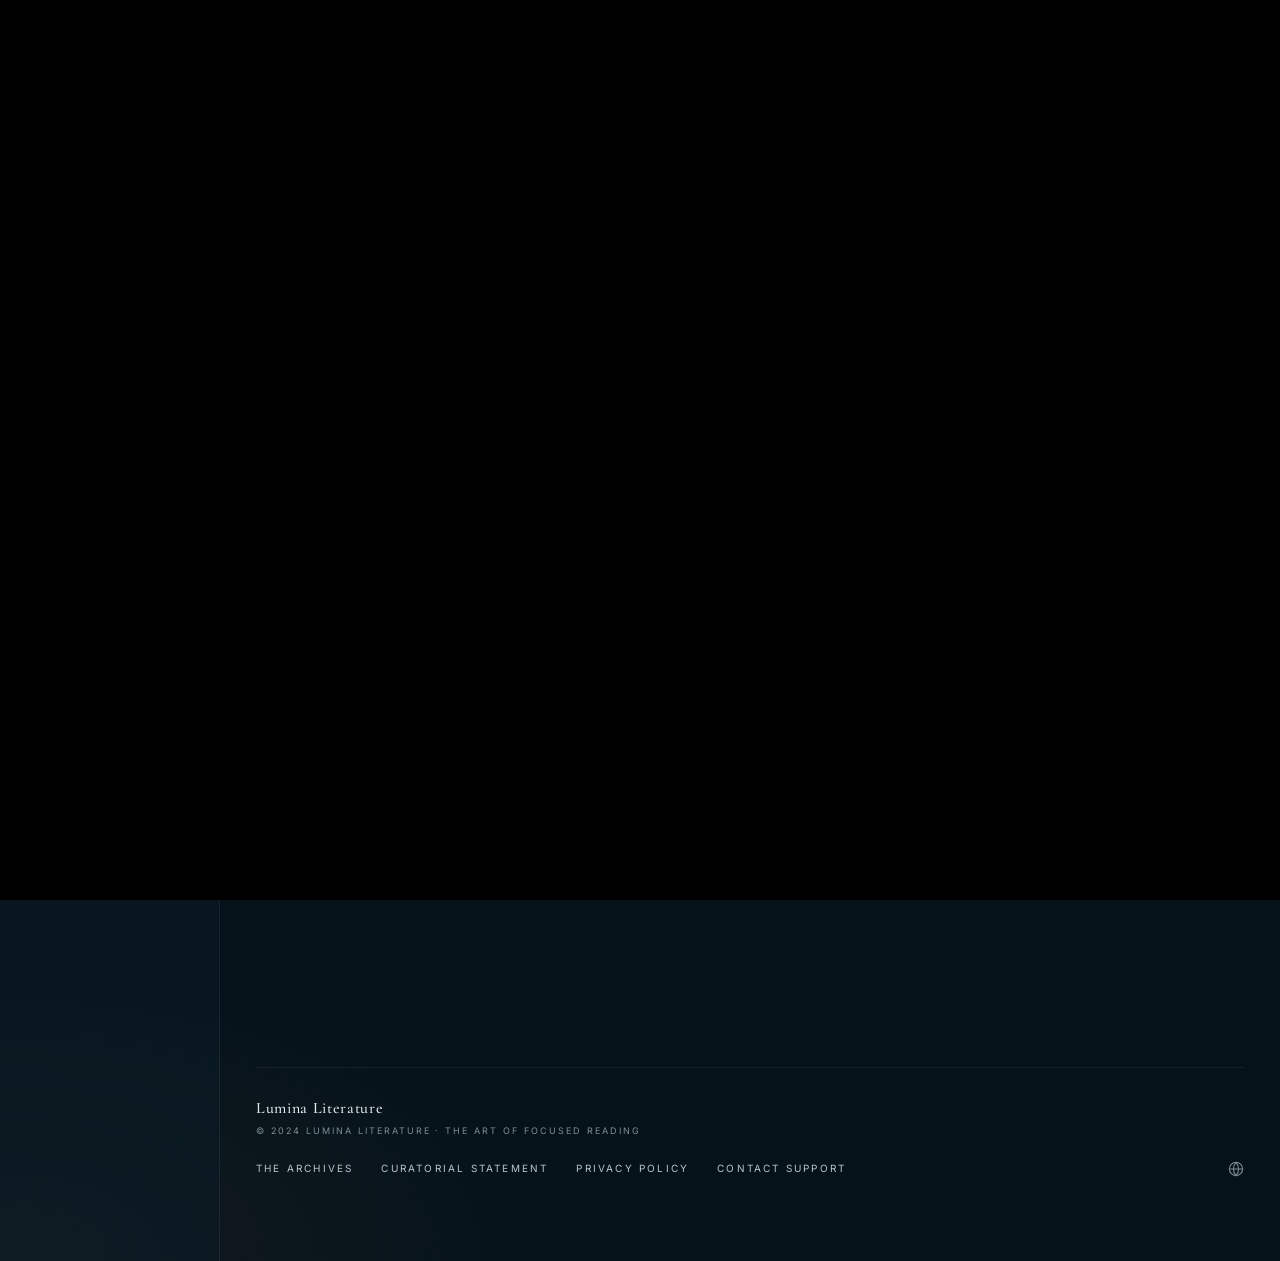
==== commit 5ae0d3ba: "Add cross-page fade-to-black transitions (GSAP, 0.4s) - New js/transitions.js: GSAP fades a fixed fu" ====
--- a/librarian.html
+++ b/librarian.html
@@ -10,6 +10,7 @@
   <link rel="stylesheet" href="css/styles.css" />
 </head>
 <body>
+  <div class="page-transition"></div>
   <div class="app">
     <header class="topbar">
       <a class="brand" href="index.html">Lumina Literature</a>
--- a/css/styles.css
+++ b/css/styles.css
@@ -51,10 +51,22 @@
   grid-template-columns: 240px 1fr auto;
   align-items: center; height: 56px;
   padding: 0 24px 0 0;
-  border-bottom: 1px solid var(--line);
-  background: rgba(6, 18, 26, 0.85);
-  backdrop-filter: blur(8px);
+  border-bottom: 1px solid transparent;
+  background: transparent;
+  backdrop-filter: blur(0px);
+  -webkit-backdrop-filter: blur(0px);
   position: sticky; top: 0; z-index: 50;
+  transition:
+    background-color 0.35s ease,
+    backdrop-filter 0.35s ease,
+    -webkit-backdrop-filter 0.35s ease,
+    border-color 0.35s ease;
+}
+.topbar.scrolled {
+  background: rgba(10, 10, 15, 0.75);
+  backdrop-filter: blur(12px);
+  -webkit-backdrop-filter: blur(12px);
+  border-bottom-color: rgba(212, 175, 55, 0.2);
 }
 
 .brand { font-family: var(--serif); font-size: 20px; letter-spacing: 0.02em; padding: 0 24px; color: var(--ink); font-weight: 500; text-decoration: none; display: inline-flex; align-items: center; height: 100%; transition: color 0.2s ease; }
@@ -888,3 +900,123 @@
 @media (min-width: 1280px) {
   .hero { min-height: 700px; }
 }
+
+/* --- 3D Book cards --- */
+.volume-card.has-book {
+  background:
+    radial-gradient(120% 90% at 50% 0%, rgba(214, 178, 122, 0.10), transparent 60%),
+    linear-gradient(180deg, #0c1c28 0%, #06121a 100%);
+}
+.volume-card.has-book::before {
+  background: linear-gradient(180deg, transparent 55%, rgba(0, 0, 0, 0.65) 100%);
+  z-index: 1;
+}
+.book3d-mount {
+  position: absolute;
+  inset: 0;
+  z-index: 0;
+  pointer-events: none;
+  display: block;
+}
+.book3d-mount canvas {
+  display: block;
+  width: 100% !important;
+  height: 100% !important;
+}
+.volume-card.has-book .meta { position: relative; z-index: 2; }
+
+/* --- Hero v3: fullscreen video hero + Ken Burns zoom --- */
+.hero.has-video {
+  min-height: 100vh;
+  min-height: 100svh;
+}
+.hero.has-video .hero-video {
+  object-fit: cover;
+  object-position: center;
+  transform-origin: center center;
+  will-change: transform;
+  animation: heroKenBurns 28s ease-in-out infinite alternate;
+}
+.hero.has-video::after {
+  background:
+    rgba(0, 0, 0, 0.55),
+    linear-gradient(180deg, rgba(0, 0, 0, 0.35) 0%, rgba(0, 0, 0, 0.6) 100%);
+  background: rgba(0, 0, 0, 0.55);
+}
+@keyframes heroKenBurns {
+  0%   { transform: scale(1.05) translate3d(0, 0, 0); }
+  100% { transform: scale(1.18) translate3d(-1.5%, -1%, 0); }
+}
+@media (prefers-reduced-motion: reduce) {
+  .hero.has-video .hero-video { animation: none; transform: none; }
+}
+@media (min-width: 900px) {
+  .hero.has-video { min-height: 100vh; min-height: 100svh; }
+  .hero.has-video h1 {
+    font-size: clamp(5rem, 7vw, 7.5rem);
+    line-height: 1.02;
+    max-width: 18ch;
+  }
+}
+
+/* --- Page transition overlay --- */
+.page-transition {
+  position: fixed;
+  inset: 0;
+  background: #000;
+  z-index: 9999;
+  pointer-events: none;
+  opacity: 1;
+  will-change: opacity;
+}
+
+/* --- Curated Segments premium hover --- */
+.segment-row {
+  position: relative;
+  overflow: hidden;
+  isolation: isolate;
+  transition:
+    background 0.3s ease,
+    border-color 0.3s ease,
+    color 0.3s ease,
+    box-shadow 0.3s ease;
+}
+.segment-row::before {
+  content: '';
+  position: absolute;
+  inset: 0;
+  z-index: 0;
+  pointer-events: none;
+  background: linear-gradient(
+    115deg,
+    transparent 0%,
+    transparent 38%,
+    rgba(214, 178, 122, 0.0) 44%,
+    rgba(214, 178, 122, 0.22) 50%,
+    rgba(255, 230, 184, 0.32) 52%,
+    rgba(214, 178, 122, 0.22) 54%,
+    transparent 60%,
+    transparent 100%
+  );
+  transform: translateX(-120%);
+  transition: transform 0s linear;
+}
+.segment-row > * { position: relative; z-index: 1; }
+.segment-row:hover,
+.segment-row:focus-visible {
+  background: linear-gradient(180deg, rgba(214, 178, 122, 0.08), rgba(214, 178, 122, 0.03));
+  border-color: rgba(214, 178, 122, 0.55);
+  color: var(--gold);
+  box-shadow:
+    0 0 0 1px rgba(214, 178, 122, 0.15),
+    0 12px 32px -14px rgba(214, 178, 122, 0.45),
+    inset 0 0 22px rgba(214, 178, 122, 0.08);
+}
+.segment-row:hover::before,
+.segment-row:focus-visible::before {
+  transform: translateX(120%);
+  transition: transform 0.95s cubic-bezier(0.22, 0.61, 0.36, 1);
+}
+@media (prefers-reduced-motion: reduce) {
+  .segment-row::before { display: none; }
+}
